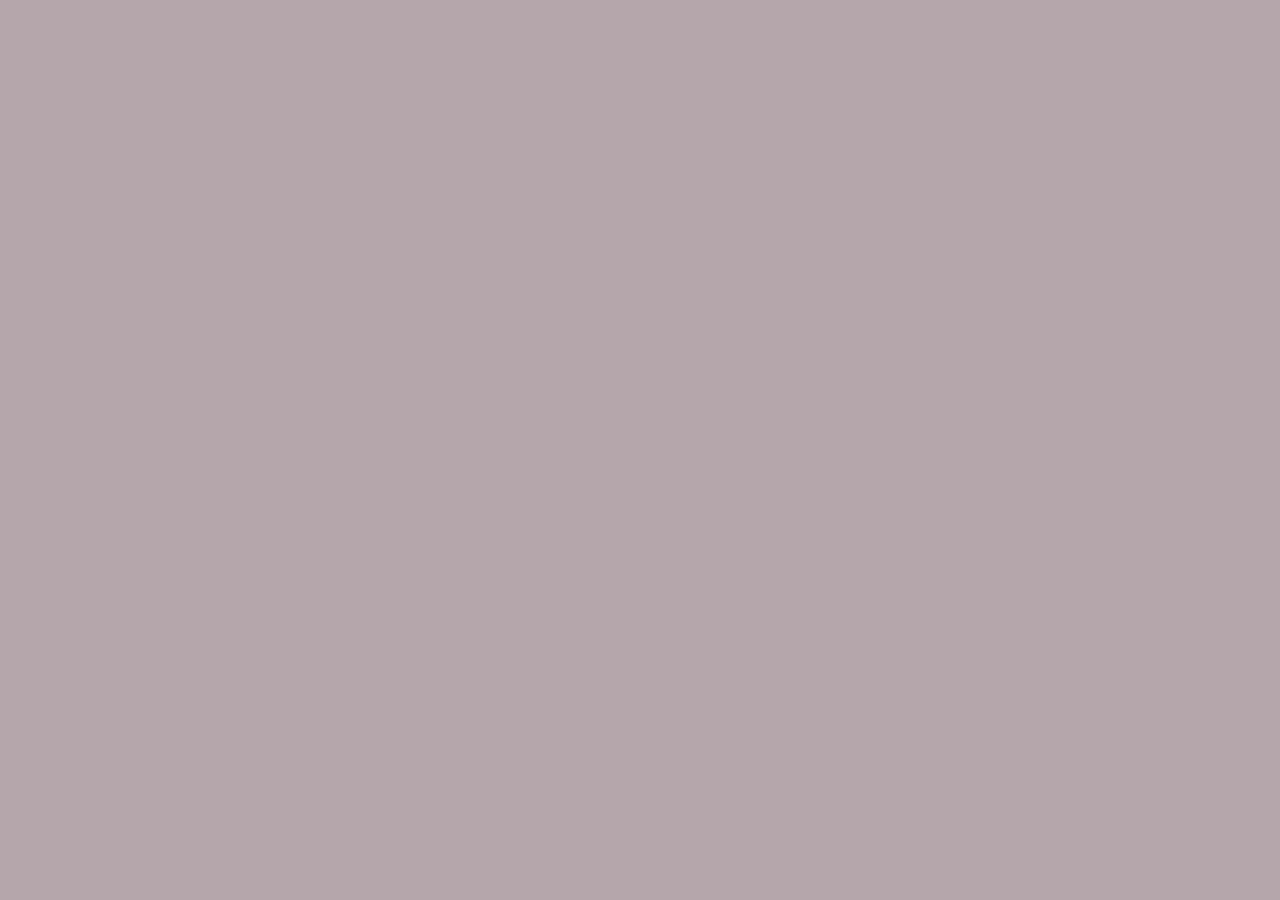
==== apush.html @ 995a4c39 "Create apush.html" ====
<!DOCTYPE html>
<html lang="en">
<head>
    <meta charset="UTF-8">
    <meta name="viewport" content="width=device-width, initial-scale=1.0">
    <title>AP U.S. History Study Hub</title>
    <style>
        body {
            font-family: system-ui, -apple-system, BlinkMacSystemFont, "Segoe UI", Roboto, Helvetica, Arial, sans-serif;
            background-color: #B4A6AB; 
            color: #333;
            margin: 0;
            padding: 20px;
            display: flex;
            justify-content: center;
            -webkit-font-smoothing: antialiased;
        }
        .container {
            max-width: 600px;
            width: 100%;
            background: white;
            padding: 30px;
            border-radius: 12px;
            box-shadow: 0 6px 15px rgba(97, 80, 85, 0.15);
        }
        h1 { 
            text-align: center; 
            color: #615055; 
            margin-top: 10px; 
            font-weight: 900;
            letter-spacing: -0.5px;
        }
        .tracker {
            display: flex;
            justify-content: space-around;
            background: #f8f9fa;
            padding: 10px;
            border-radius: 6px;
            margin-bottom: 15px;
            font-weight: 700;
            font-size: 14px;
            border: 1px solid #dcdde1;
        }
        .correct-count { color: #2ecc71; }
        .incorrect-count { color: #e74c3c; }
        .controls {
            display: flex;
            flex-direction: column;
            gap: 12px;
            margin-bottom: 25px;
        }
        select, button {
            padding: 12px;
            font-size: 16px;
            border-radius: 6px;
            border: 1px solid #ccc;
            width: 100%;
            box-sizing: border-box;
            font-family: inherit;
        }
        select {
            background-color: #fff;
            border: 2px solid #CDD5D1;
            font-weight: 500;
            color: #615055;
        }
        #submitButton {
            background-color: #946E83; 
            color: white;
            border: none;
            cursor: pointer;
            font-weight: 700;
            transition: background-color 0.2s;
        }
        #submitButton:hover { background-color: #615055; }
        .card {
            background: #fdfefe;
            border: 4px solid #946E83; 
            padding: 25px;
            border-radius: 12px;
            min-height: 160px;
            margin-bottom: 25px;
            box-shadow: 0 4px 10px rgba(97, 80, 85, 0.05);
        }
        #typeOutput {
            font-size: 11px;
            text-transform: uppercase;
            color: #946E83;
            letter-spacing: 1.5px;
            margin-bottom: 12px;
            font-weight: 800;
        }
        #questionOutput { 
            font-size: 18px; 
            line-height: 1.6; 
            font-weight: 700; 
            margin-bottom: 15px; 
            color: #615055;
        }
        .options-container {
            display: flex;
            flex-direction: column;
            gap: 10px;
            margin-top: 15px;
        }
        .option-btn {
            background-color: #f8f9fa;
            color: #615055;
            border: 2px solid #CDD5D1;
            text-align: left;
            padding: 12px 15px;
            font-weight: 600;
            transition: all 0.15s ease;
            border-radius: 8px;
        }
        .option-btn:hover:not(:disabled) {
            background-color: #f1f2f6;
            border-color: #946E83;
        }
        .option-btn.correct {
            background-color: #2ecc71 !important;
            color: white !important;
            border-color: #2ecc71 !important;
        }
        .option-btn.incorrect {
            background-color: #e74c3c !important;
            color: white !important;
            border-color: #e74c3c !important;
        }
        #feedbackOutput { margin-top: 15px; font-weight: 700; font-size: 16px; }
        #explanationOutput {
            margin-top: 15px;
            padding: 14px;
            background-color: #FAF3DD; 
            border-left: 4px solid #946E83;
            border-radius: 0 8px 8px 0;
            font-size: 14px;
            line-height: 1.5;
            color: #615055;
            display: none;
        }
        .nav-buttons {
            display: flex;
            justify-content: space-between;
            align-items: center;
            gap: 10px;
            margin-bottom: 25px;
        }
        .secondary-btn { 
            background-color: #CDD5D1; 
            color: #615055;
            width: auto; 
            min-width: 90px; 
            border: none;
            font-weight: 700;
        }
        .secondary-btn:hover { 
            background-color: #946E83; 
            color: white;
        }
        #progressLabel { font-weight: 700; color: #615055; font-size: 14px; }
        
        /* Local Missed Log Box */
        .local-review-panel {
            background: #fafafa;
            border: 2px solid #CDD5D1;
            border-radius: 8px;
            padding: 15px;
            margin-bottom: 25px;
        }
        .local-review-panel h3 {
            margin-top: 0;
            color: #615055;
            font-size: 16px;
            border-bottom: 1px solid #CDD5D1;
            padding-bottom: 5px;
        }
        #clearReviewBtn
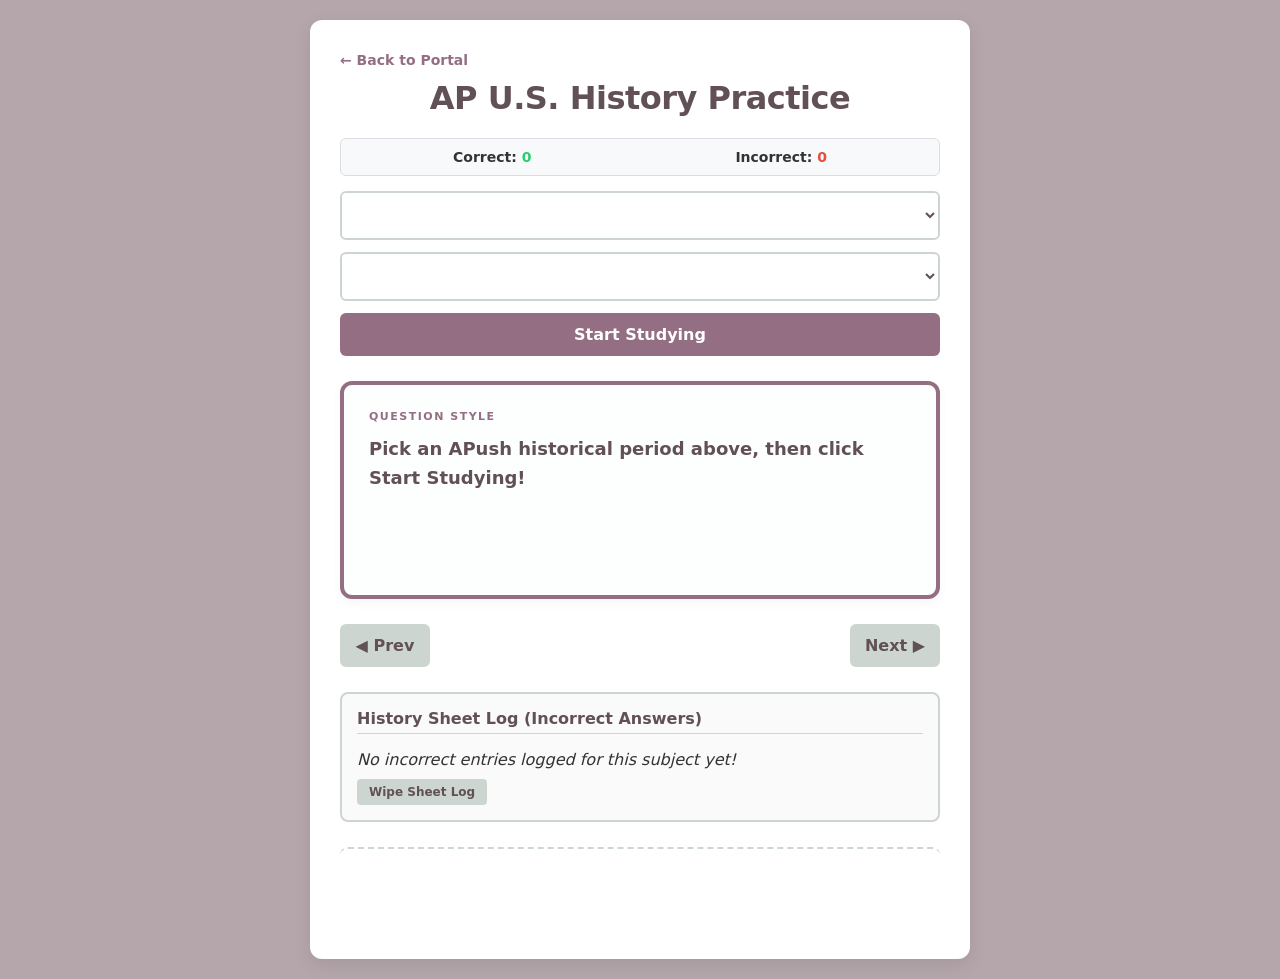
==== commit 8666af83: "Update apush.html" ====
--- a/apush.html
+++ b/apush.html
@@ -175,4 +175,67 @@
             border-bottom: 1px solid #CDD5D1;
             padding-bottom: 5px;
         }
-        #clearReviewBtn
+        #clearReviewBtn {
+            margin-top: 10px;
+            padding: 6px 12px;
+            font-size: 12px;
+            cursor: pointer;
+            border-radius: 4px;
+        }
+        .music-wrapper {
+            margin-top: 20px;
+            border-top: 2px dashed #CDD5D1;
+            padding-top: 20px;
+            overflow: hidden; 
+            height: 60px; 
+            border-radius: 8px;
+        }
+    </style>
+</head>
+<body>
+
+<div class="container">
+    <a href="index.html" style="text-decoration: none; color: #946E83; font-weight: 700; font-size: 14px;">← Back to Portal</a>
+    <h1>AP U.S. History Practice</h1>
+    
+    <div class="tracker">
+        <span>Correct: <span id="correctCounter" class="correct-count">0</span></span>
+        <span>Incorrect: <span id="incorrectCounter" class="incorrect-count">0</span></span>
+    </div>
+
+    <div class="controls">
+        <select id="subjectDropdown"></select>
+        <select id="unitDropdown"></select>
+        <button id="submitButton">Start Studying</button>
+    </div>
+
+    <div class="card">
+        <div id="typeOutput">Question Style</div>
+        <div id="questionOutput">Pick an APush historical period above, then click Start Studying!</div>
+        
+        <div class="options-container" id="optionsContainer"></div>
+
+        <div id="feedbackOutput"></div>
+        <div id="explanationOutput"></div>
+    </div>
+
+    <div class="nav-buttons">
+        <button id="leftButton" class="secondary-btn">◀ Prev</button>
+        <span id="progressLabel"></span>
+        <button id="rightButton" class="secondary-btn">Next ▶</button>
+    </div>
+
+    <div class="local-review-panel" id="localReviewPanel">
+        <h3>History Sheet Log (Incorrect Answers)</h3>
+        <div id="reviewListContent"><em>No incorrect entries logged for this subject yet!</em></div>
+        <button id="clearReviewBtn" class="secondary-btn">Wipe Sheet Log</button>
+    </div>
+
+    <div class="music-wrapper">
+        <iframe width="100%" height="60" src="https://www.youtube.com/embed/9kzE8isXlQY" title="YouTube video player" frameborder="0" allow="accelerometer; autoplay; clipboard-write; encrypted-media; gyroscope; picture-in-picture; web-share" allowfullscreen style="margin-top: -1px;"></iframe>
+    </div>
+</div>
+
+<script src="ushistory.js"></script>
+</body>
+</html>
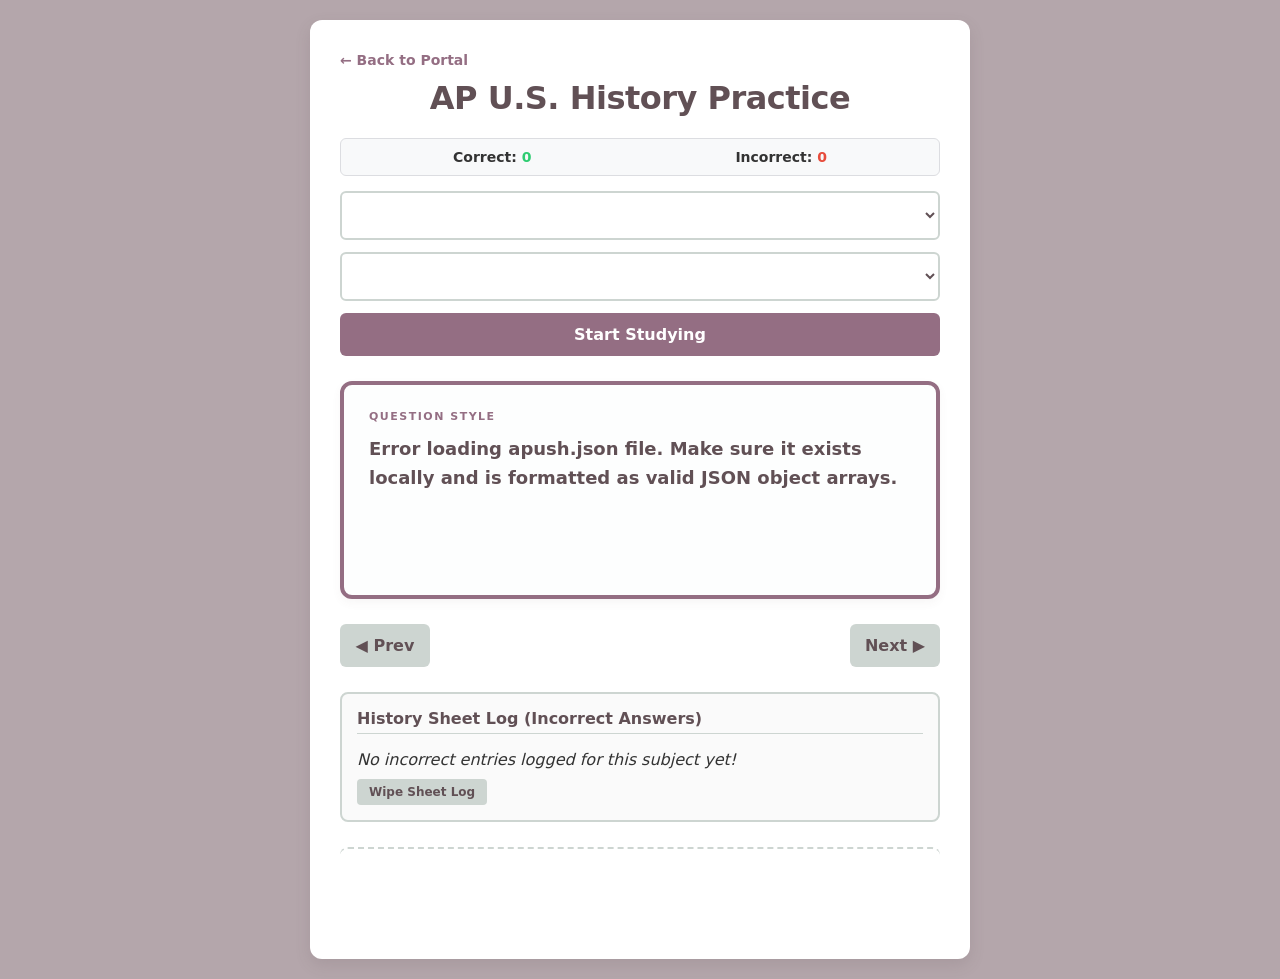
==== commit 83ff62d5: "Update apush.html" ====
--- a/apush.html
+++ b/apush.html
@@ -236,6 +236,6 @@
     </div>
 </div>
 
-<script src="ushistory.js"></script>
+<script src="apush.js"></script>
 </body>
 </html>
